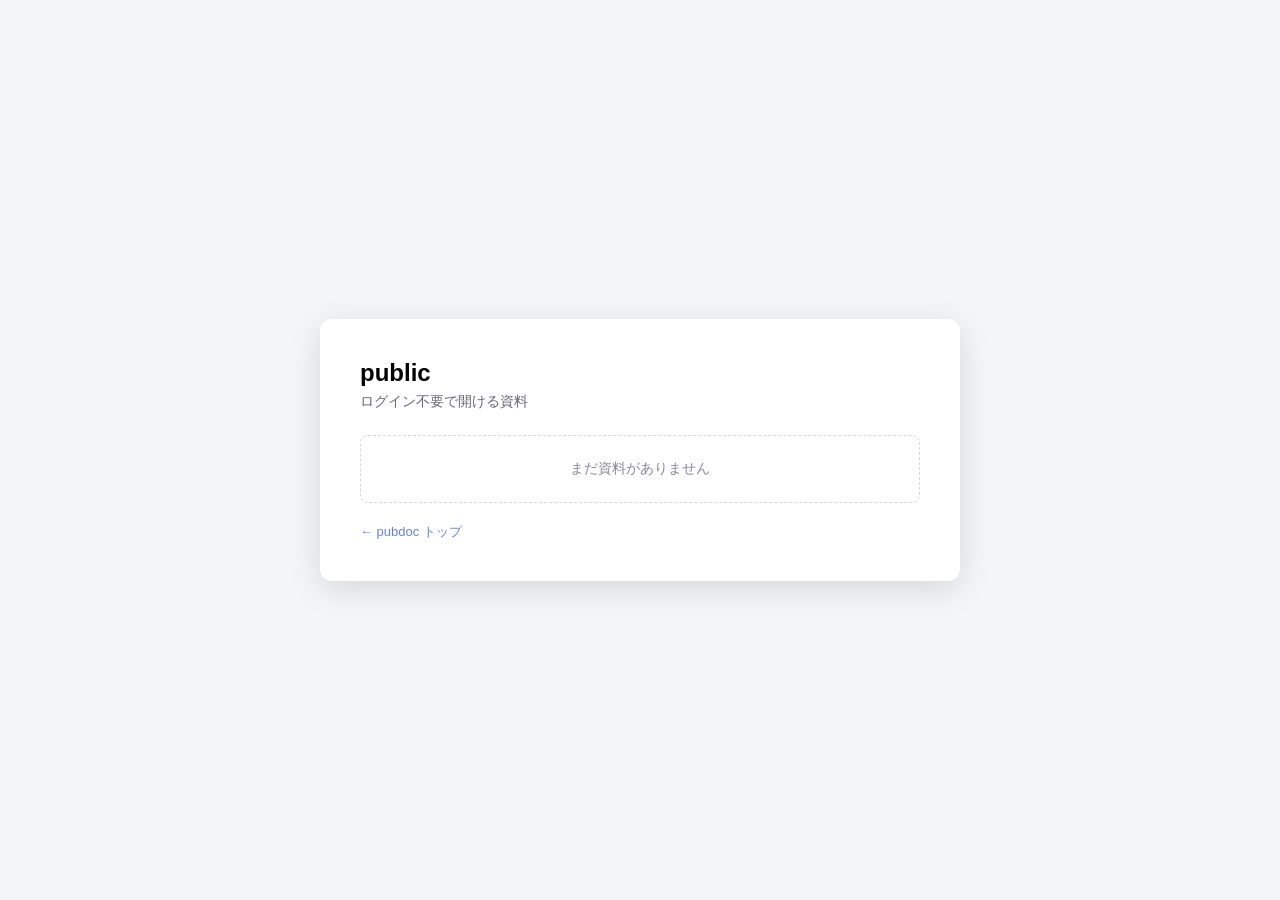
==== docs/public/index.html @ 7e061508 "feat: docs を public/ と private/ に分割 - /public/  … ログイン不要で配る資料（gateway の auth_rules で認証を外す） - /privat" ====
<!DOCTYPE html>
<html lang="ja">
<head>
  <meta charset="UTF-8">
  <meta name="viewport" content="width=device-width, initial-scale=1.0">
  <title>pubdoc / public</title>
  <style>
    * { margin: 0; padding: 0; box-sizing: border-box; }
    body {
      font-family: -apple-system, BlinkMacSystemFont, "Segoe UI", Roboto, sans-serif;
      background: #f4f5f7; min-height: 100vh;
      display: flex; align-items: center; justify-content: center; padding: 24px;
    }
    .card {
      background: #fff; border-radius: 12px; box-shadow: 0 8px 32px rgba(0,0,0,.12);
      padding: 40px; max-width: 640px; width: 100%;
    }
    h1 { font-size: 24px; margin-bottom: 6px; }
    .sub { color: #667; margin-bottom: 24px; font-size: 14px; }
    .item { display: block; text-decoration: none; color: inherit;
      background: #f7f8fa; border: 1px solid #e3e5ea; border-left: 4px solid #1a7f45;
      border-radius: 8px; padding: 16px; margin-bottom: 10px; transition: .2s; }
    .item:hover { background: #eefaf2; transform: translateX(3px); }
    .item strong { display: block; font-size: 15px; }
    .item small { color: #667; font-size: 12px; }
    .empty { color: #889; font-size: 14px; padding: 24px; text-align: center;
      border: 1px dashed #d5d8de; border-radius: 8px; }
    .back { display: inline-block; margin-top: 20px; font-size: 13px; color: #667eea; text-decoration: none; }
  </style>
</head>
<body>
  <div class="card">
    <h1>public</h1>
    <p class="sub">ログイン不要で開ける資料</p>

    <div class="empty">まだ資料がありません</div>

    <a class="back" href="/">← pubdoc トップ</a>
  </div>
</body>
</html>
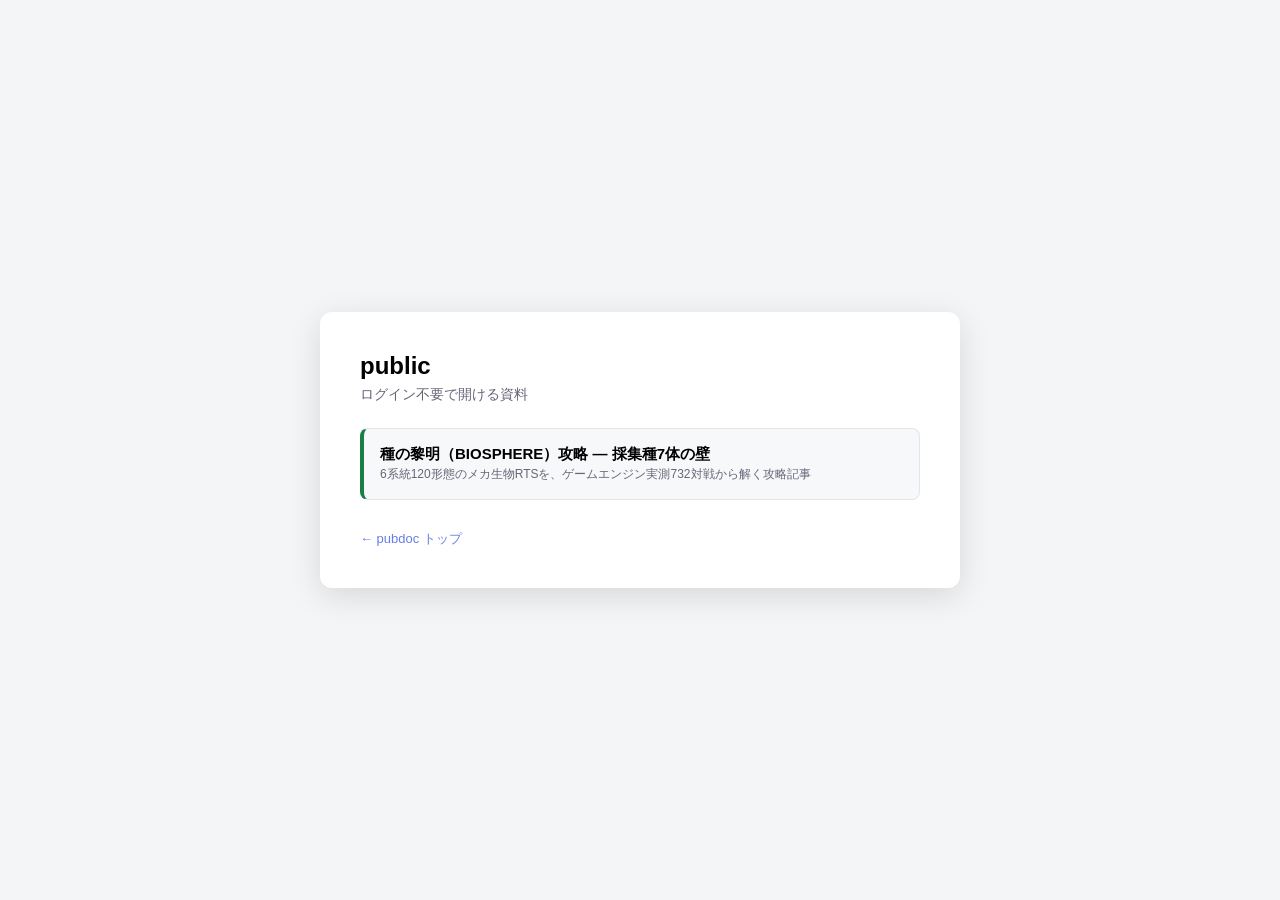
==== commit 14568565: "add: 種の黎明（BIOSPHERE）攻略記事を public に公開 ゲームエンジンを直接呼び出した実測に基づく攻略記事を docs/public/biosphere/ に追加。  - 勝敗の92" ====
--- a/docs/public/index.html
+++ b/docs/public/index.html
@@ -33,7 +33,10 @@
     <h1>public</h1>
     <p class="sub">ログイン不要で開ける資料</p>
 
-    <div class="empty">まだ資料がありません</div>
+    <a class="item" href="/public/biosphere/">
+      <strong>種の黎明（BIOSPHERE）攻略 — 採集種7体の壁</strong>
+      <small>6系統120形態のメカ生物RTSを、ゲームエンジン実測732対戦から解く攻略記事</small>
+    </a>
 
     <a class="back" href="/">← pubdoc トップ</a>
   </div>
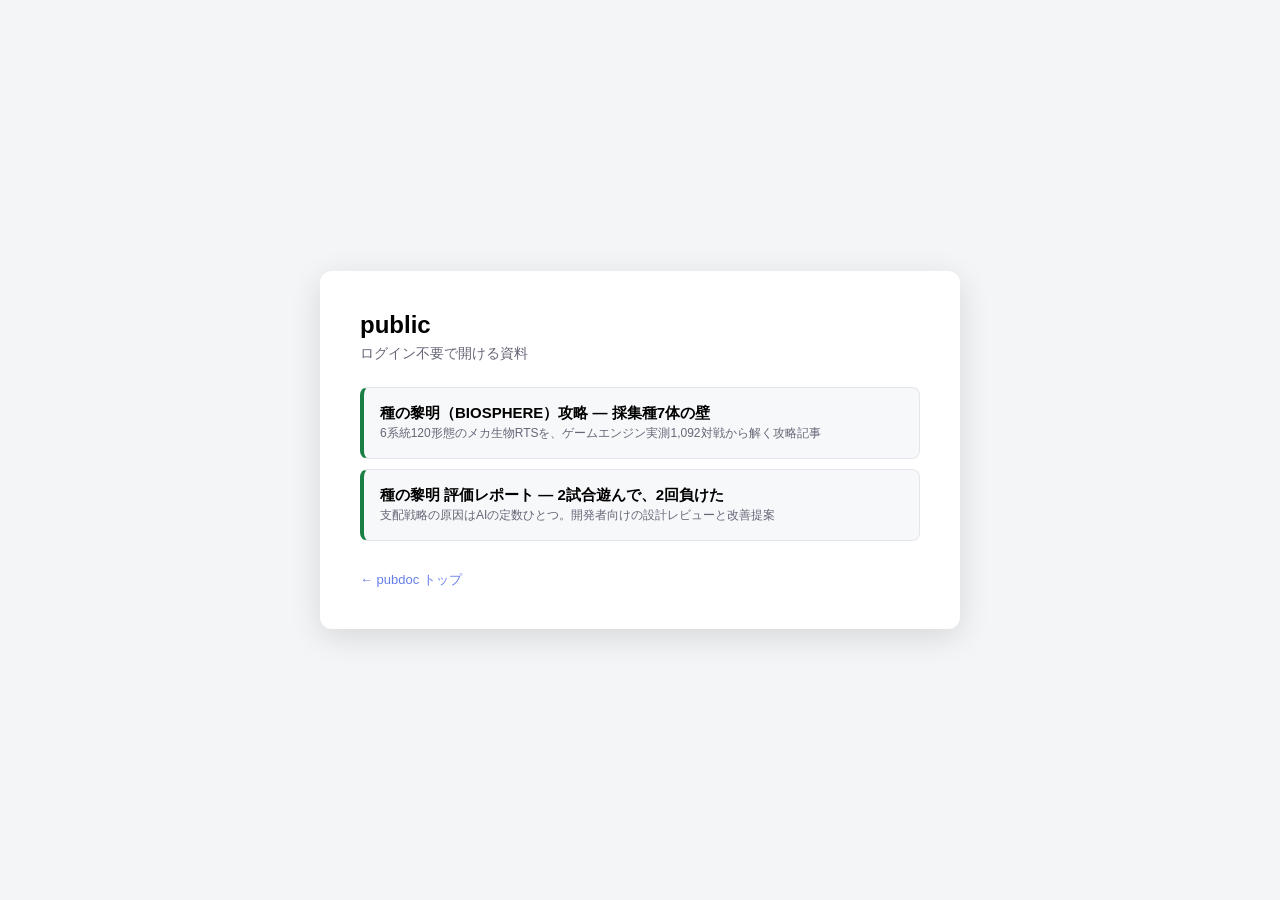
==== commit eb0ca06d: "add: 種の黎明の開発者向け評価レポートを public に追加 実プレイ2試合（2敗）とエンジン1,300戦超の実測に基づく設計レビュー。  - 支配戦略の原因を aiThink の採集種目標 4" ====
--- a/docs/public/index.html
+++ b/docs/public/index.html
@@ -35,7 +35,11 @@
 
     <a class="item" href="/public/biosphere/">
       <strong>種の黎明（BIOSPHERE）攻略 — 採集種7体の壁</strong>
-      <small>6系統120形態のメカ生物RTSを、ゲームエンジン実測732対戦から解く攻略記事</small>
+      <small>6系統120形態のメカ生物RTSを、ゲームエンジン実測1,092対戦から解く攻略記事</small>
+    </a>
+    <a class="item" href="/public/biosphere/review.html">
+      <strong>種の黎明 評価レポート — 2試合遊んで、2回負けた</strong>
+      <small>支配戦略の原因はAIの定数ひとつ。開発者向けの設計レビューと改善提案</small>
     </a>
 
     <a class="back" href="/">← pubdoc トップ</a>
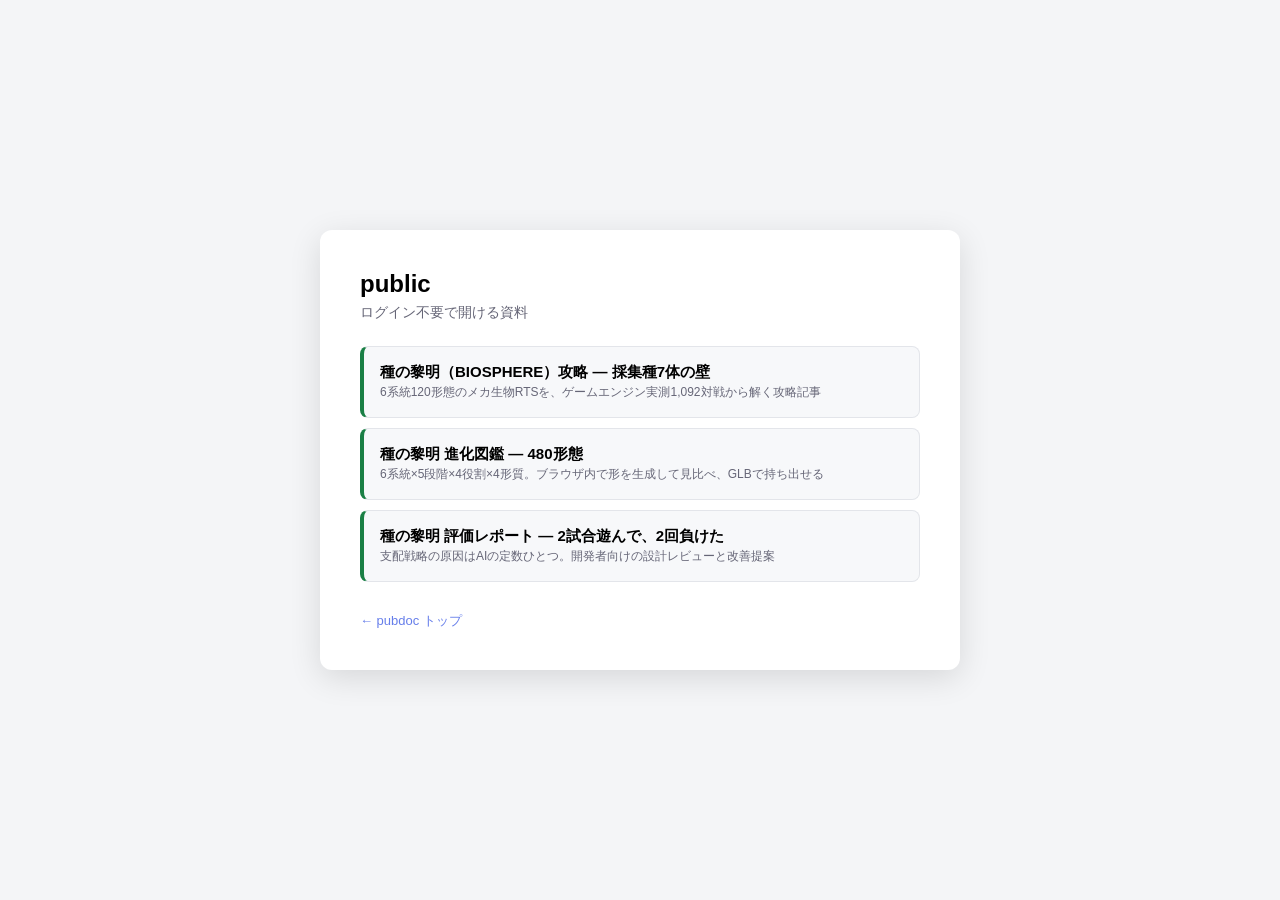
==== commit c61844a9: "add: 種の黎明の進化図鑑（480形態）を public に追加 biosphere のモデル生成器をそのままブラウザで動かす図鑑。画像ではなく手続き 生成なので、6系統×5段階×4役割×4形質の4" ====
--- a/docs/public/index.html
+++ b/docs/public/index.html
@@ -37,6 +37,10 @@
       <strong>種の黎明（BIOSPHERE）攻略 — 採集種7体の壁</strong>
       <small>6系統120形態のメカ生物RTSを、ゲームエンジン実測1,092対戦から解く攻略記事</small>
     </a>
+    <a class="item" href="/public/biosphere/codex/">
+      <strong>種の黎明 進化図鑑 — 480形態</strong>
+      <small>6系統×5段階×4役割×4形質。ブラウザ内で形を生成して見比べ、GLBで持ち出せる</small>
+    </a>
     <a class="item" href="/public/biosphere/review.html">
       <strong>種の黎明 評価レポート — 2試合遊んで、2回負けた</strong>
       <small>支配戦略の原因はAIの定数ひとつ。開発者向けの設計レビューと改善提案</small>
